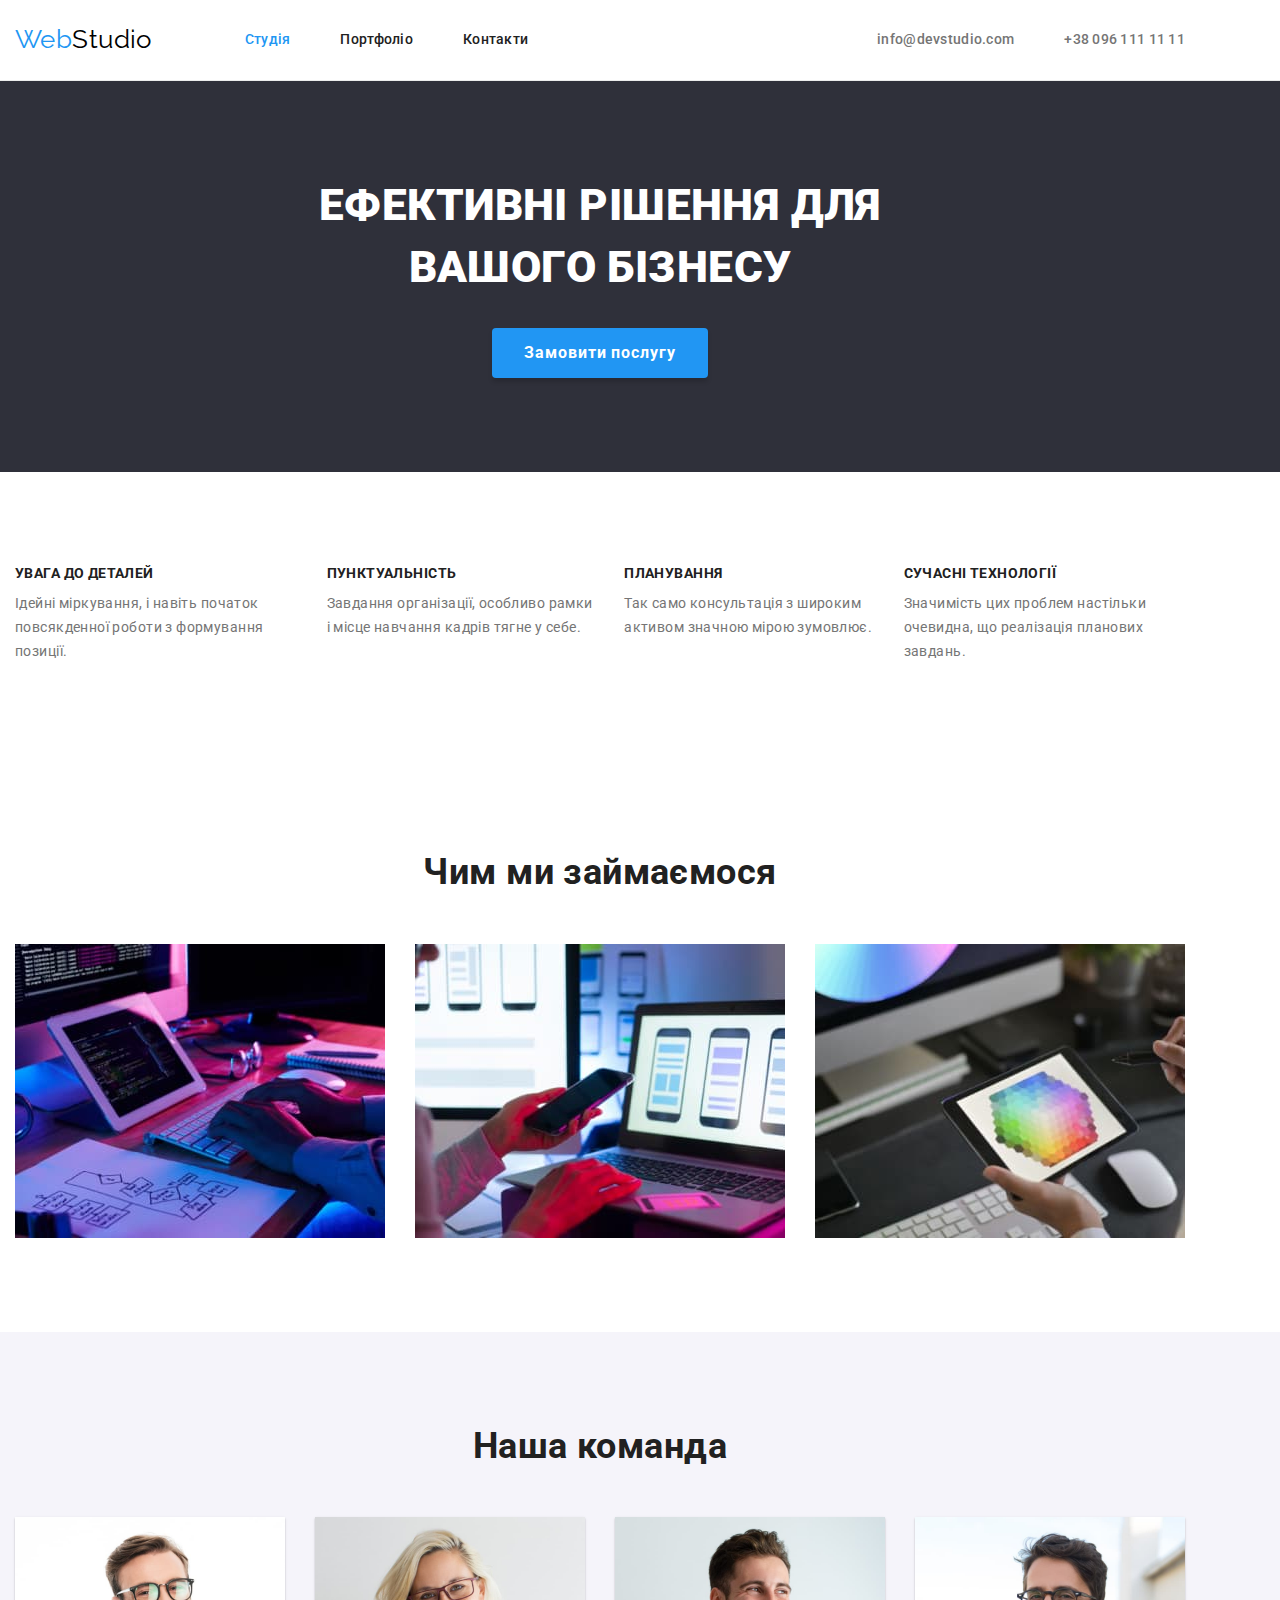
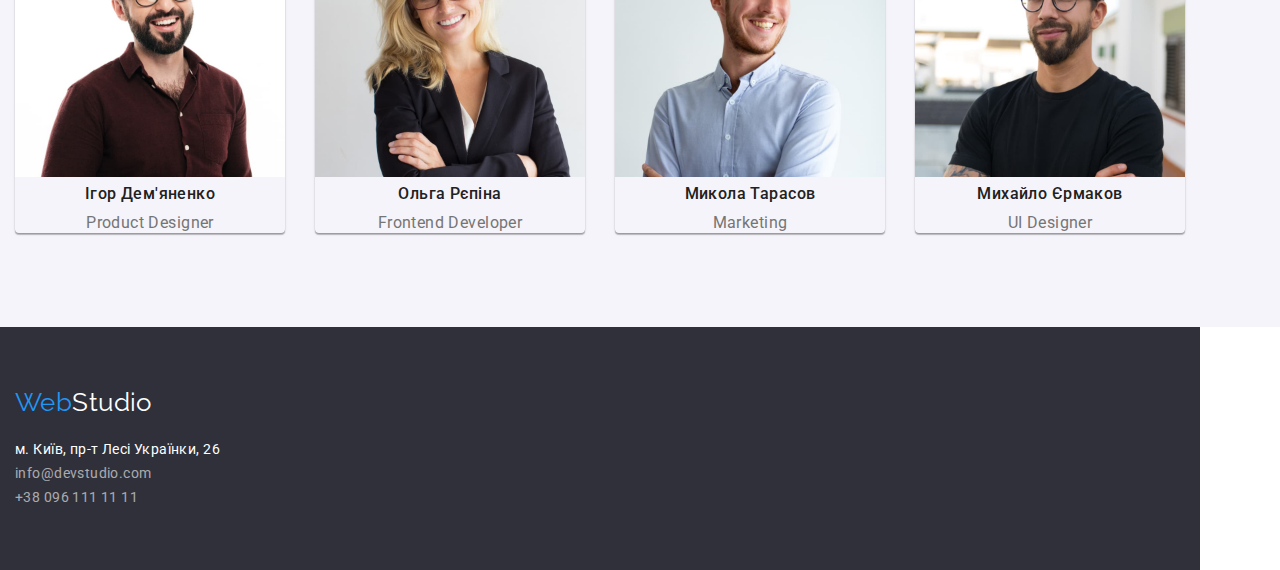
==== index.html @ 8e78347e "Add element geometry" ====
<!DOCTYPE html>
<html lang="uk">
    <meta charset="UTF-8">
    <meta http-equiv="X-UA-Compatible" content="IE=edge">
    <meta name="viewport" content="width=device-width, initial-scale=1.0">
    <title>Студія</title>
    <link rel="preconnect" href="https://fonts.googleapis.com">
    <link rel="preconnect" href="https://fonts.gstatic.com" crossorigin>
    <link href="https://fonts.googleapis.com/css2?family=Raleway:wght@700&family=Roboto:wght@400;500;700;900&display=swap"
        rel="stylesheet">
    <link rel="stylesheet" href="https://cdnjs.cloudflare.com/ajax/libs/modern-normalize/1.1.0/modern-normalize.min.css">   
    <link rel="stylesheet" href="./css/styles.css">
</head>
<body>
    <!-- Шапка сайту -->
      <header>
        <div class="container main-mav">
            <a href="./index.html" class="logo" lang="en">
                <span class="first-part">Web</span><span class="black-part">Studio</span>
            </a>
            <nav>
                <ul class="list site-nav">
                    <li class="item"><a href="./index.html" class="link current">Студія</a></li>
                    <li class="item"><a href="./portfolio.html" class="link">Портфоліо</a></li>
                    <li class="item"><a href="#" class="link">Контакти</a></li>
                </ul>
            </nav>
            <ul class="list contactus">
                <li class="item"><a href="mailto:info@devstudio.com" class="link">info@devstudio.com</a></li>
                <li class="item"><a href="tel:+380961111111" class="link">+38 096 111 11 11</a></li>
            </ul>
        </div>
     </header>

      <main>
        <!--Hero-->
            <section class="hero centred">
                <div class="container">
                    <h1 class="hero-title">Ефективні рішення для 
                       <br>вашого бізнесу
                    </h1>
                    <button type="button" class="main-button">Замовити послугу</button>
                </div>
            </section>
        <!--Features-->
            <section class="section">
                <div class="container">
                    <h2  class="visually-hidden">Наші особливості</h2>
                    <ul class="list features">
                        <li class="features-item">
                            <h3 class="features-title">Увага до деталей</h3>
                            <p>Ідейні міркування, і навіть початок повсякденної роботи з формування позиції.</p>
                        </li>
                        <li class="features-item">
                            <h3 class="features-title">Пунктуальність</h3>
                            <p>Завдання організації, особливо рамки і місце навчання кадрів тягне у себе.</p>
                        </li>
                        <li class="features-item">
                            <h3 class="features-title">Планування</h3>
                            <p>Так само консультація з широким активом значною мірою зумовлює.</p>
                        </li>
                        <li class="features-item">
                            <h3 class="features-title">Сучасні Технології</h3>
                            <p>Значимість цих проблем настільки очевидна, що реалізація планових завдань.</p>
                        </li>
                    </ul>
                </div>
            </section>
            <!--Works-->
            <section class="section">
                <div class="container">
                    <h2 class="section-title centred">Чим ми займаємося</h2>
                    <div class="works">
                        <img class="works-item" src="./images/box1.jpg" alt="Десктопні приложення"  width="370" height="294">
                        <img class="works-item" src="./images/box2.jpg" alt="Мобільні приложення" width="370" height="294">
                        <img class="works-item" src="./images/box3.jpg" alt="Дизайнерські рішення" width="370" height="294">
                    </div>
                </div>
            </section>
            <!--Our team-->
            <section class="section gray-bcg">
                <div class="container">
                    <h2 class="section-title centred">Наша команда</h2>
                    <ul class="list team">
                        <li class="team-item">
                            <img src="./images/card1.jpg" alt="Фото дизайнера проекту" width="270" height="260">
                            <h3 class="member centred">Ігор Дем'яненко</h3>
                            <p lang="en" class="position centred">Product Designer</p>
                        </li>
                        <li class="team-item shadow">
                            <img src="./images/card2.jpg" alt="Фото фронт-енд розробника" width="270" height="260">
                            <h3 class="member centred">Ольга Рєпіна</h3>
                            <p lang="en" class="position centred">Frontend Developer</p>
                        </li>
                        <li class="team-item shadow">
                            <img src="./images/card3.jpg" alt="Фото маркетолога" width="270" height="260">
                            <h3 class="member centred">Микола Тарасов</h3>
                            <p lang="en" class="position centred">Marketing</p>
                        </li>
                        <li class="team-item shadow">
                            <img src="./images/card4.jpg" alt="Фото UI дизайнера" width="270" height="260">
                            <h3 class="member centred">Михайло Єрмаков</h3>
                            <p lang="en" class="position centred">UI Designer</p>
                        </li>
                    </ul>
                </div>
            </section>
      </main>
      <footer class="footer">
            <a href="./index.html" class="logo logo-indent" lang="en">
                <span class="first-part">Web</span><span class="white-part">Studio</span>
            </a>
            <address class="address">
                <ul class="list">
                    <li><a href="https://goo.gl/maps/11UuVae9dyb9pXKr7" class="white-part address-item"
                       target="_blank" rel="noopener noreferrer nofollow">м. Київ, пр-т Лесі Українки, 26</a></li>
                    <li><a href="mailto:info@devstudio.com" class="mail address-item">info@devstudio.com</a></li>
                    <li><a href="tel:+380961111111" class="tel">+38 096 111 11 11</a></li>
                </ul>
            </address>
      </footer>
</body>
</html>
---- css/styles.css ----
:root{
    --primary-text-color:#757575;
    --title-text-color: #212121;
    --accent-color: #2196F3;
    --primary-bg-color: #FFFFFF;
    --bg-accent-color: #2F303A;
    --common-font-size: 14px;
    --common-line-height: 1.71;
    --regular-font-weight:400;
    --medium-font-weight: 500;
    --background-team-color: #F5F4FA;
    --black-color: #000000;
    --address-color:rgba(255, 255, 255, 0.6);
}
body{
    background-color: var(--primary-bg-color);
    color: var(--primary-text-color);
    font-size: var(--common-font-size);
    line-height: var(--common-line-height);
    font-weight: var(--regular-font-weight);
    letter-spacing: 0.03em;
    font-family: Roboto, sans-serif;
}
header {
    border-bottom: 1px solid #ECECEC;
}
.container {
    width: 1200px;
    padding: 94px 15px;
}
.list {
    margin: 0;
    padding: 0;
    list-style: none;
}
/* Header */
/* main-mav */
.main-mav{
    display: flex;
    align-items: center;
    padding-top: 0;
    padding-bottom: 0;
}
/* Logo */
.logo{
    font-family: 'Raleway', sans-serif;
    font-size: 26px;
    line-height: 1.2;   
    text-decoration: none;
}
.first-part{
    color: var(--accent-color);
}
.black-part{
    color: var(--black-color);
}
/* Navigation */
.site-nav{
    display: flex;
    margin-left: 93px;
 }
.contactus{
    display: flex;
    margin-left: auto;
}
.site-nav .item + .item,
.contactus .item + .item {
    margin-left: 50px;
}
.site-nav .link{
    display: block;
    padding-top: 32px;
    padding-bottom: 32px;

    font-weight: var(--medium-font-weight);
    line-height: 1.14;
    letter-spacing: 0.02em;
    color: var(--title-text-color);
    text-decoration: none;
}
.contactus{
    display: flex;
}
.contactus .link{
    display: block;
    padding-top: 32px;
    padding-bottom: 32px;

    color: var(--primary-text-color);
    font-weight: var(--medium-font-weight);
    line-height: 1.14;
    letter-spacing: 0.02em;
    text-decoration: none;
}
.site-nav .link:hover,
.site-nav .link:focus,
.contactus .link:hover,
.contactus .link:focus {
    color: var(--accent-color);
}
.site-nav .link.current{
    color: var(--accent-color);
}

/* Hero */
h1,
h2,
h3,
p {
    margin-bottom: 0;
    margin-top: 0;
}
.hero{
    background-color: var(--bg-accent-color);
}
.centred {
    text-align: center;
}
 .hero .hero-title{ 
    width: 696px;
    margin: 0 auto;
    
    color: var(--primary-bg-color); 
    font-weight: 900;
    font-size: 44px;
    line-height: 1.4;
    text-transform: uppercase;
 }
 /* Main button */
.main-button{
    display: inline;
    margin-top: 30px;
    padding: 10px 32px;
    min-width: 216px;

    border-width: 0;
    box-shadow: 0px 4px 4px rgba(0, 0, 0, 0.15);
    border-radius: 4px;

    background-color: var(--accent-color);
    color: var(--primary-bg-color);
    font-weight: 700;
    font-size: 16px;
    line-height: 1.88;
    letter-spacing: 0.06em; 
}
.main-button,
.secondary-button {
    font-family: inherit;
}
.visually-hidden{
    position: absolute;
    white-space: nowrap;
    width: 1px;
    height: 1px;
    overflow: hidden;
    border: 0;
    padding: 0;
    clip: rect(0 0 0 0);
    clip-path: inset(50%);
    margin: -1px;
}
/* Features */
.features{
    display: flex;
    justify-content: center;
}
.features > .features-item + .features-item,
.works>.works-item+.works-item,
.team>.team-item+.team-item{
    margin-left: 30px;
}
.features .features-title{
    margin-bottom: 10px;
    font-size: var(--common-font-size);
    color: var(--title-text-color);
    font-weight: 700;
    line-height: 1.14;
    text-transform: uppercase;
}
/* Works */
.works{
    display: flex;
    justify-content: center;
}
/*  Our team */
.gray-bcg{
    background-color: var(--background-team-color);
}
.section .team{
    display: flex;
    justify-content: center;
}
.section .section-title{
    margin-bottom: 50px;
    color: var(--title-text-color);
    font-weight: 700;
    font-size: 36px;
    line-height: 1.16;
}
.team > .team-item{
    box-shadow: 0px 1px 3px rgba(0, 0, 0, 0.12), 0px 1px 1px rgba(0, 0, 0, 0.14), 0px 2px 1px rgba(0, 0, 0, 0.2);
    border-radius: 0px 0px 4px 4px;
}
.team .member{
    margin-bottom: 10px;
    color: var(--title-text-color);
    font-weight: var(--medium-font-weight);
    font-size: 16px;
    line-height: 1.18;
}
.team .position{
    font-size: 16px;
    line-height: 1.17;
}
/* Портфоліо */
/* Buttons*/
.container .buttons {
    padding-bottom: 34px;
    display: flex;
    justify-content: center;
    min-width: 575px;
}
.buttons > .buttons-item + .buttons-item{
    margin-left: 8px;
}
.secondary-button.current{
    padding: 6px 25px;
    min-width: 73px;
    box-shadow: 0px 3px 1px rgba(0, 0, 0, 0.1), 0px 1px 2px rgba(0, 0, 0, 0.08), 0px 2px 2px rgba(0, 0, 0, 0.12);
    border-radius: 4px;
    color: var(--primary-bg-color);
    background-color: var(--accent-color);
}
.secondary-button {
    display: inline-block;
    border-radius: 4px;
    padding: 6px 22px;
    min-width: 103px;
    border-width: 0;
    background-color: var(--background-team-color);
    color: var(--title-text-color);
    font-weight: var(--medium-font-weight);
    font-size: 16px;
    line-height: 1.63;
}
.secondary-button:hover,
.secondary-button:focus {
    background-color: var(--accent-color);
    color: var(--primary-bg-color);
}
/* Collection */
.grid{
    display: flex;
    flex-wrap: wrap;
}
.grid-item{
    /* width: 370px; */
    width: calc((100% - 60px) / 3);
    margin-right: 30px;
    margin-bottom: 30px;
    border: 1px solid #EEEEEE;
}
.grid-item:nth-child(3n){
    margin-right: 0;
}
.grid-item:nth-last-child(-n+3){
    margin-bottom: 0;
}
.project .project-title{
    color: var(--title-text-color);
    font-weight: 700;
    font-size: 18px;
    line-height: 2;
    letter-spacing: 0.06em;
}
.project .project-descr{
    font-size: 16px;
    line-height: 1.88;
}
.project-item{
    padding: 20px 24px;
}
/* Футер */
footer.footer {
    background-color: var(--bg-accent-color);
    width: 1200px;
    padding: 60px 15px;
}
.address a{
    font-style: normal;
    text-decoration: none;
}
.logo-indent {
    display: inline-block;
    margin-bottom: 20px;
}
.white-part{
    color: var(--primary-bg-color);
}
.address-item{
    margin-bottom: 9px;
}
.address .mail,
.address .tel{
    color: var(--address-color);
}
.address a:hover,
.address a:focus {
    color: var(--accent-color);
}
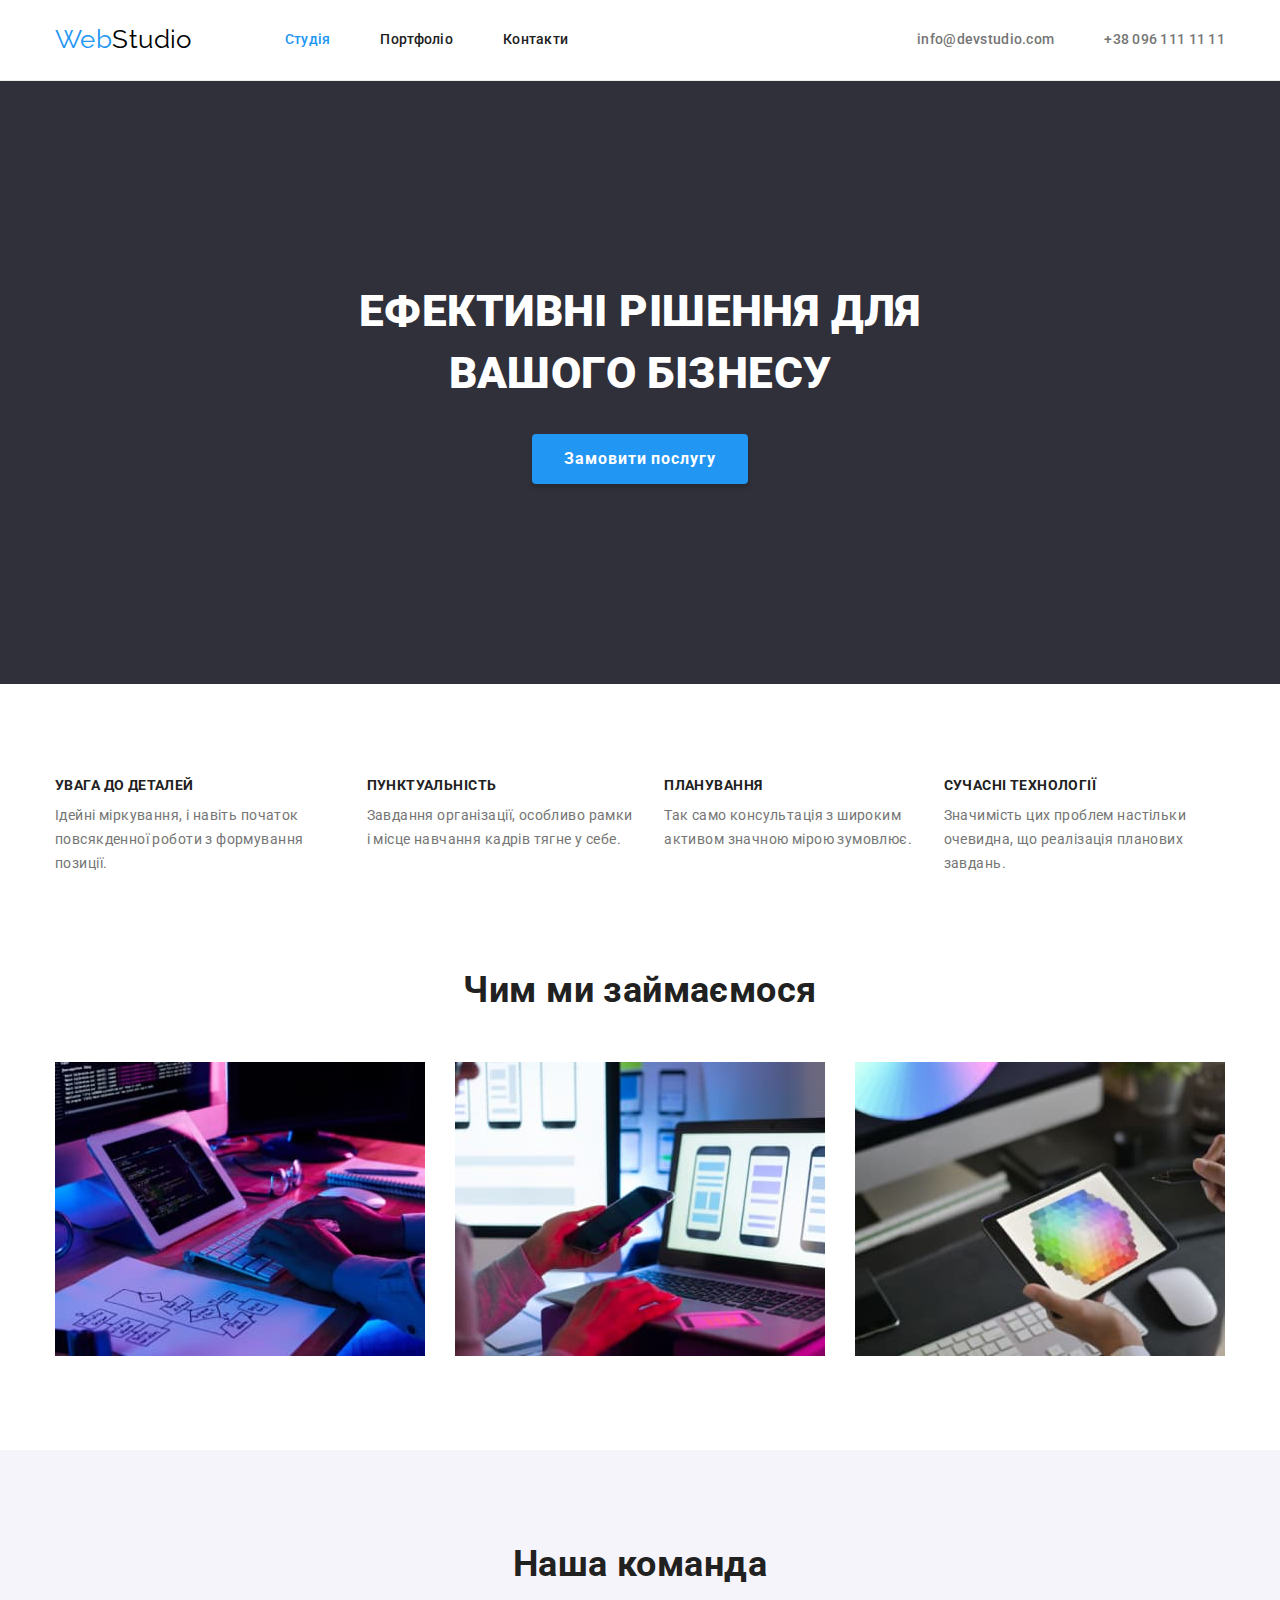
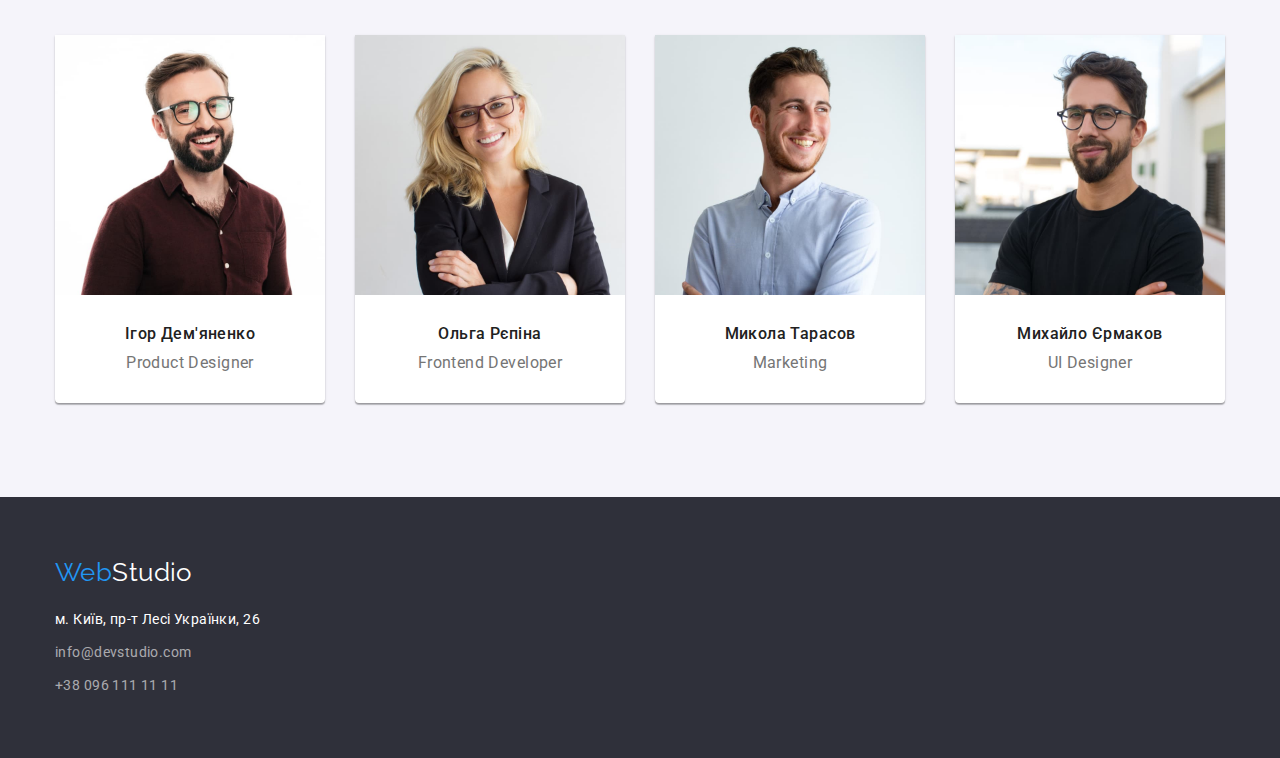
==== commit 71b8ac27: "Corrections" ====
--- a/index.html
+++ b/index.html
@@ -67,7 +67,7 @@
                 </div>
             </section>
             <!--Works-->
-            <section class="section">
+            <section class="section no-padding">
                 <div class="container">
                     <h2 class="section-title centred">Чим ми займаємося</h2>
                     <div class="works">
@@ -83,41 +83,57 @@
                     <h2 class="section-title centred">Наша команда</h2>
                     <ul class="list team">
                         <li class="team-item">
-                            <img src="./images/card1.jpg" alt="Фото дизайнера проекту" width="270" height="260">
-                            <h3 class="member centred">Ігор Дем'яненко</h3>
-                            <p lang="en" class="position centred">Product Designer</p>
+                            <img class="team-item-img" src="./images/card1.jpg" alt="Фото дизайнера проекту" width="270" height="260">
+                            <div class="figcaption">
+                                <h3 class="member centred">Ігор Дем'яненко</h3>
+                                <p lang="en" class="position centred">Product Designer</p>
+                            </div>
                         </li>
                         <li class="team-item shadow">
-                            <img src="./images/card2.jpg" alt="Фото фронт-енд розробника" width="270" height="260">
-                            <h3 class="member centred">Ольга Рєпіна</h3>
-                            <p lang="en" class="position centred">Frontend Developer</p>
+                            <img class="team-item-img" src="./images/card2.jpg" alt="Фото фронт-енд розробника" width="270" height="260">
+                            <div class="figcaption">
+                                <h3 class="member centred">Ольга Рєпіна</h3>
+                                <p lang="en" class="position centred">Frontend Developer</p>
+                            </div>
                         </li>
                         <li class="team-item shadow">
-                            <img src="./images/card3.jpg" alt="Фото маркетолога" width="270" height="260">
-                            <h3 class="member centred">Микола Тарасов</h3>
-                            <p lang="en" class="position centred">Marketing</p>
+                            <img class="team-item-img" src="./images/card3.jpg" alt="Фото маркетолога" width="270" height="260">
+                            <div class="figcaption">
+                                <h3 class="member centred">Микола Тарасов</h3>
+                                <p lang="en" class="position centred">Marketing</p>
+                            </div>
                         </li>
                         <li class="team-item shadow">
-                            <img src="./images/card4.jpg" alt="Фото UI дизайнера" width="270" height="260">
-                            <h3 class="member centred">Михайло Єрмаков</h3>
-                            <p lang="en" class="position centred">UI Designer</p>
+                            <img class="team-item-img" src="./images/card4.jpg" alt="Фото UI дизайнера" width="270" height="260">
+                            <div class="figcaption">
+                                <h3 class="member centred">Михайло Єрмаков</h3>
+                                <p lang="en" class="position centred">UI Designer</p>
+                            </div>
                         </li>
                     </ul>
                 </div>
             </section>
       </main>
       <footer class="footer">
+        <div class="container">
             <a href="./index.html" class="logo logo-indent" lang="en">
                 <span class="first-part">Web</span><span class="white-part">Studio</span>
             </a>
-            <address class="address">
-                <ul class="list">
-                    <li><a href="https://goo.gl/maps/11UuVae9dyb9pXKr7" class="white-part address-item"
-                       target="_blank" rel="noopener noreferrer nofollow">м. Київ, пр-т Лесі Українки, 26</a></li>
-                    <li><a href="mailto:info@devstudio.com" class="mail address-item">info@devstudio.com</a></li>
-                    <li><a href="tel:+380961111111" class="tel">+38 096 111 11 11</a></li>
-                </ul>
+             <address class="address">
+                    <ul class="list">
+                        <li class="address-item" >
+                            <a href="https://goo.gl/maps/11UuVae9dyb9pXKr7" class="white-part" target="_blank"
+                                rel="noopener noreferrer nofollow">м. Київ, пр-т Лесі Українки, 26</a>
+                        </li>
+                        <li class="address-item">
+                            <a href="mailto:info@devstudio.com" class="mail">info@devstudio.com</a>
+                        </li>
+                        <li>
+                            <a href="tel:+380961111111" class="tel">+38 096 111 11 11</a>
+                        </li>
+                    </ul>
             </address>
-      </footer>
+        </div>
+    </footer>
 </body>
 </html>--- a/css/styles.css
+++ b/css/styles.css
@@ -26,7 +26,9 @@
 }
 .container {
     width: 1200px;
-    padding: 94px 15px;
+    padding-left: 15px;
+    padding-right: 15px;
+    margin: 0 auto;
 }
 .list {
     margin: 0;
@@ -77,9 +79,6 @@
     letter-spacing: 0.02em;
     color: var(--title-text-color);
     text-decoration: none;
-}
-.contactus{
-    display: flex;
 }
 .contactus .link{
     display: block;
@@ -101,7 +100,6 @@
 .site-nav .link.current{
     color: var(--accent-color);
 }
-
 /* Hero */
 h1,
 h2,
@@ -111,6 +109,8 @@
     margin-top: 0;
 }
 .hero{
+    padding-top: 200px;
+    padding-bottom: 200px;
     background-color: var(--bg-accent-color);
 }
 .centred {
@@ -161,6 +161,10 @@
     margin: -1px;
 }
 /* Features */
+.section{
+    padding-top: 94px;
+    padding-bottom: 94px;
+}
 .features{
     display: flex;
     justify-content: center;
@@ -179,9 +183,17 @@
     text-transform: uppercase;
 }
 /* Works */
+.no-padding{
+    padding-top: 0;
+}
 .works{
     display: flex;
     justify-content: center;
+}
+.works .works-item{
+    display: block;
+    max-width: 100%;
+    height: auto;
 }
 /*  Our team */
 .gray-bcg{
@@ -201,6 +213,15 @@
 .team > .team-item{
     box-shadow: 0px 1px 3px rgba(0, 0, 0, 0.12), 0px 1px 1px rgba(0, 0, 0, 0.14), 0px 2px 1px rgba(0, 0, 0, 0.2);
     border-radius: 0px 0px 4px 4px;
+    background-color:var(--primary-bg-color);
+}
+.team-item >.figcaption{
+    padding: 30px 10px;
+}
+.team-item > .team-item-img{
+    display: block;
+    max-width: 100%;
+    height: auto;
 }
 .team .member{
     margin-bottom: 10px;
@@ -214,6 +235,10 @@
     line-height: 1.17;
 }
 /* Портфоліо */
+.portfolio{
+    padding-top: 94px;
+    padding-bottom: 94px;
+}
 /* Buttons*/
 .container .buttons {
     padding-bottom: 34px;
@@ -259,7 +284,11 @@
     width: calc((100% - 60px) / 3);
     margin-right: 30px;
     margin-bottom: 30px;
-    border: 1px solid #EEEEEE;
+}
+.grid-img{
+    display: block;
+    max-width: 100%;
+    height: auto;
 }
 .grid-item:nth-child(3n){
     margin-right: 0;
@@ -275,17 +304,21 @@
     letter-spacing: 0.06em;
 }
 .project .project-descr{
+    margin-top: 4px;
     font-size: 16px;
     line-height: 1.88;
 }
 .project-item{
     padding: 20px 24px;
+    border-right: 1px solid #EEEEEE;
+    border-bottom: 1px solid #EEEEEE;
+    border-left: 1px solid #EEEEEE;
 }
 /* Футер */
 footer.footer {
     background-color: var(--bg-accent-color);
-    width: 1200px;
-    padding: 60px 15px;
+    padding-top: 60px;
+    padding-bottom: 60px;
 }
 .address a{
     font-style: normal;
